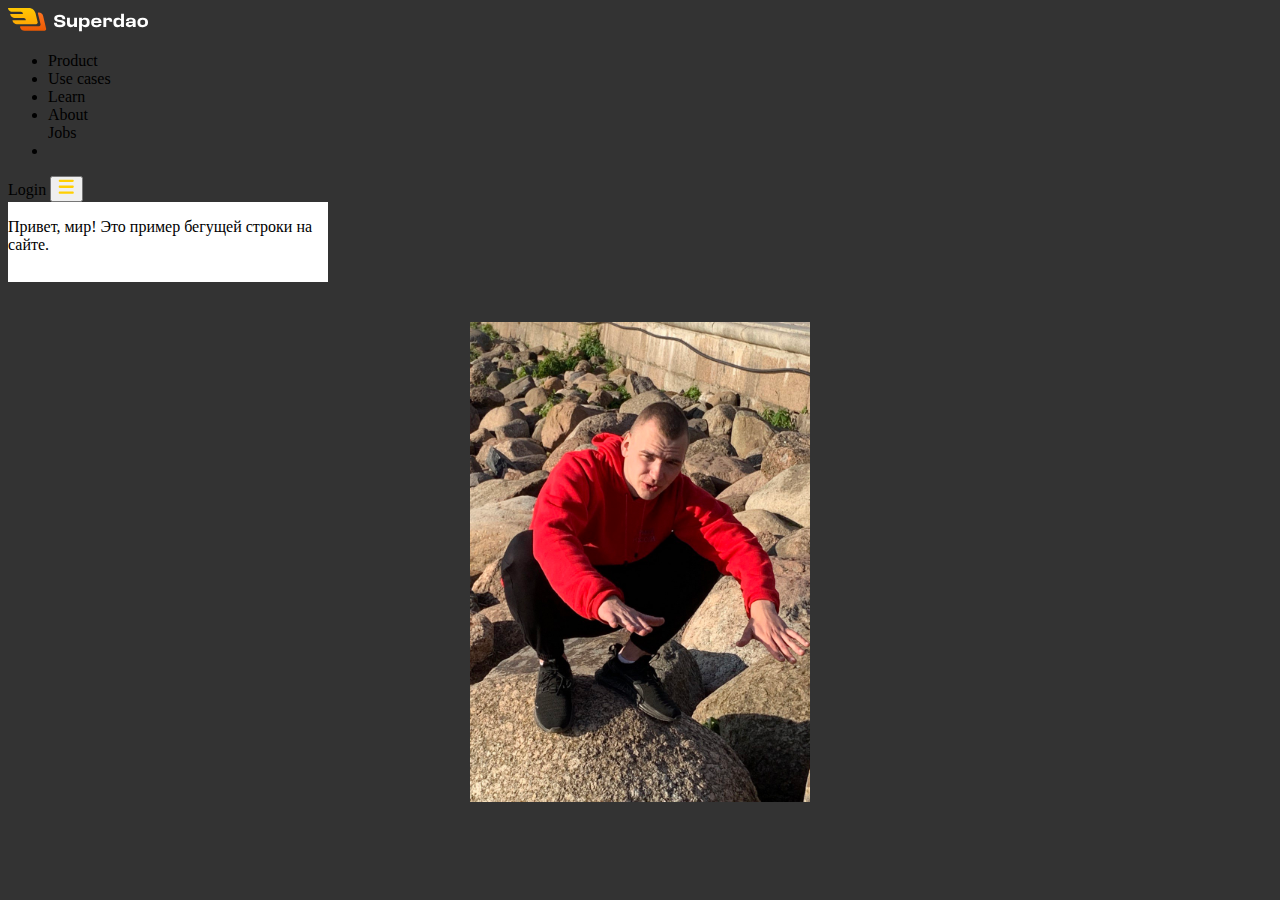
==== demo.html @ b94b9bd3 "fix" ====
<!DOCTYPE html>
<html lang="en">
<head>
    <meta charset="UTF-8">
    <meta name="viewport" content="width=device-width, initial-scale=1.0">
    <link rel="stylesheet" href="css/demo.css">
    <link rel="img" href="img/">
    <title>Document</title>
</head>
<body>
    <header class="header">
        <div class="header__wrapper wrapper">
            <a class="header__link" href="#"><img src="img/Logo (1).svg" alt="logo"></a>   
                <ul class="header__link-list">
                    <li>
                        <a>Product</a>
                    </li>
                    <li>
                        <a class="problem__link">Use cases</a>
                    </li>
                    <li>
                        <a>Learn</a>
                    </li>
                    <li>
                        <a>About</a>
                    </li>
                        <a>Jobs</a>
                    <li>
                </ul>
                    <a class="header__link-muchwidth">Login</a>        
                    <button class="header__button" type="menu" name="menu">
                    <svg class="header__burger-menu" width="16.5" height="15.5" viewBox="0 0 18 16" fill="none">
                    <path fill-rule="evenodd" clip-rule="evenodd"
                    d="M2 0.25C1.30964 0.25 0.75 0.809644 0.75 1.5C0.75 2.19036 1.30964 2.75 2 2.75H16C16.6904 2.75 17.25 2.19036 17.25 1.5C17.25 0.809644 16.6904 0.25 16 0.25H2ZM0.75 8C0.75 7.30964 1.30964 6.75 2 6.75H16C16.6904 6.75 17.25 7.30964 17.25 8C17.25 8.69036 16.6904 9.25 16 9.25H2C1.30964 9.25 0.75 8.69036 0.75 8ZM0.75 14.5C0.75 13.8096 1.30964 13.25 2 13.25H16C16.6904 13.25 17.25 13.8096 17.25 14.5C17.25 15.1904 16.6904 15.75 16 15.75H2C1.30964 15.75 0.75 15.1904 0.75 14.5Z"
                    fill="#FFCF01" />
                    </svg></button>
        </div>
    </header>
    <body>
        <div class="card center">

            <div class="front">
                <img src="img/photo1699788513-_5_.png" alt="Kirill">
            </div>
            <div class="back">
                <div class="back-content center">
                    <h2></h2>
                    <span>Hoba</span>
                    <span>Kak Bam Magiya?</span>
                </div>
            </div>
        </div>
        <div class="running__text">
                <div id="running-text">
                <p>Привет, мир! Это пример бегущей строки на сайте.</p>
                </div>
        </div>
    </body>
</body>
</html>
---- css/demo.css ----
*{
    font-family: 'Times New Roman', Times, serif;
}

body{
    background-color: #333;
}

.center{
    position: absolute;
    top: 50%;
    left: 50%;
    transform: translate(-50%, -50%);
}
.card{
    cursor: pointer;
    width: 340px;
    height: 480px;
    margin-top: 7rem ;
}
.front,
.back{
    width: 100%;
    height: 100%;
    overflow: hidden;
    backface-visibility: hidden;
    position: absolute;
    transition: transform .6s linear;
}
.front img{
    height: 100%;

}
.front{
    transform: perspective(600px) rotateY(0deg);
}
.back{
    transform: perspective(600px) rotateY(180deg);
    background-color: white;
}
.back-content{
    width: 100%;
    text-align: center; 
}
h2{
    margin-bottom: 20px;
}
span{
    display: block;
    font-size: 2.2rem;
}
.card:hover > .front{
    transform: perspective(600px) rotateY(-180deg);
}
.card:hover > .back{
    transform: perspective(600px) rotateY(0deg);
}
.running__text{
    width: 20rem;
    height: 5rem;
    background-color:white;
}
.running-text {
    width: 100%;
    height: 50px;
    background-color: #f2f2f2;
    padding: 10px;
    overflow: hidden;
}
p {
    display: inline-block;
    animation: running-text-animation 10s linear infinite;
    }
@keyframes running-text-animation {
    0% {
    transform: translateX(100%);
    }
    100% {
    transform: translateX(-100%);
    }
    }
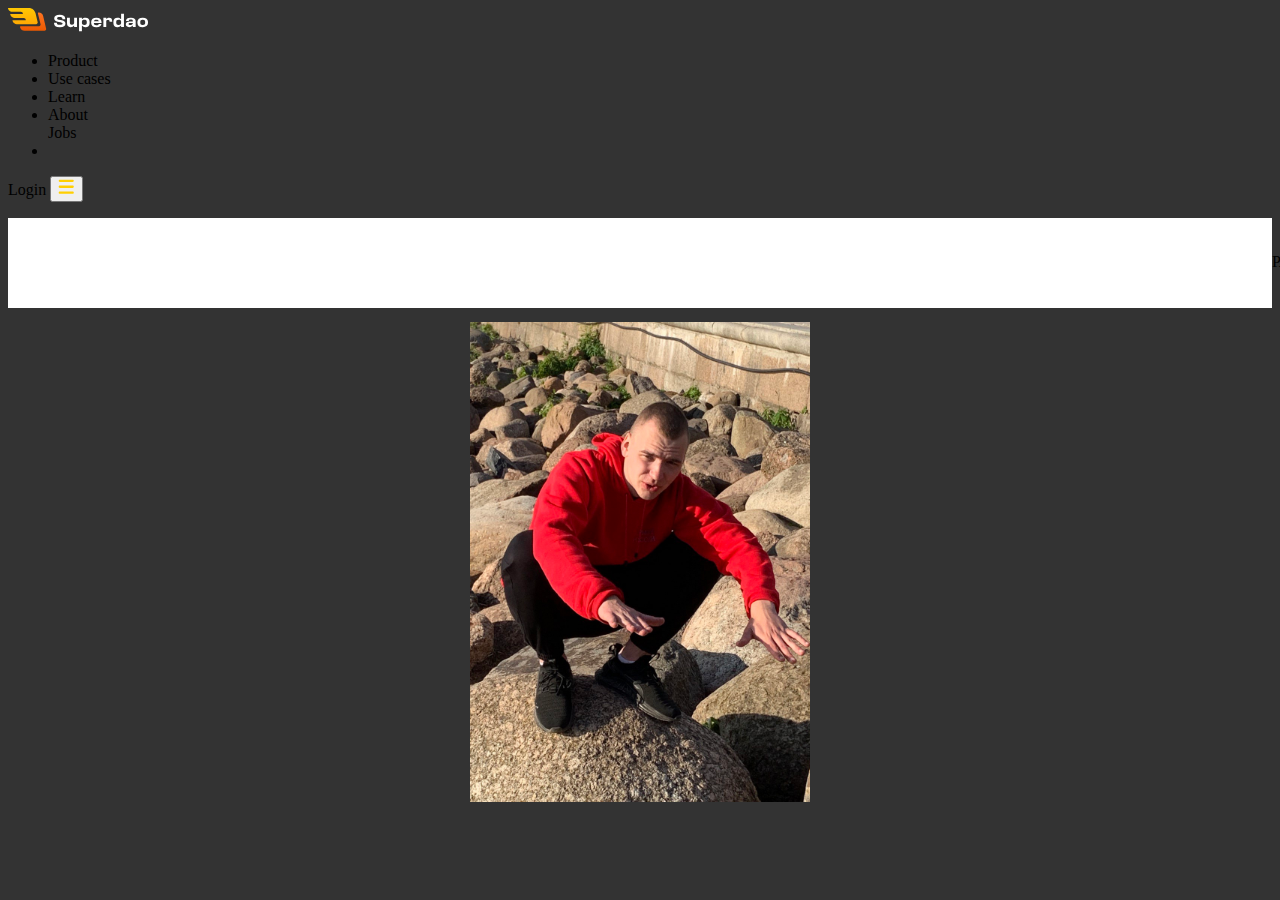
==== commit 313abdb0: "fix fix" ====
--- a/demo.html
+++ b/demo.html
@@ -37,12 +37,12 @@
         </div>
     </header>
     <body>
-        <div class="card center">
-
-            <div class="front">
-                <img src="img/photo1699788513-_5_.png" alt="Kirill">
-            </div>
-            <div class="back">
+        <div>
+            <div class="card center">
+                <div class="front">
+                    <img src="img/photo1699788513-_5_.png" alt="Kirill">
+                </div>
+                <div class="back">
                 <div class="back-content center">
                     <h2></h2>
                     <span>Hoba</span>
@@ -50,11 +50,9 @@
                 </div>
             </div>
         </div>
-        <div class="running__text">
-                <div id="running-text">
-                <p>Привет, мир! Это пример бегущей строки на сайте.</p>
-                </div>
-        </div>
+        <div class='block'>
+            <p>Рандомный текст</p>
+        </div>  
     </body>
 </body>
 </html>--- a/css/demo.css
+++ b/css/demo.css
@@ -55,27 +55,27 @@
 .card:hover > .back{
     transform: perspective(600px) rotateY(0deg);
 }
-.running__text{
-    width: 20rem;
-    height: 5rem;
-    background-color:white;
-}
-.running-text {
-    width: 100%;
-    height: 50px;
-    background-color: #f2f2f2;
-    padding: 10px;
-    overflow: hidden;
-}
-p {
-    display: inline-block;
-    animation: running-text-animation 10s linear infinite;
+.block{
+    height: 90px;
+    width:100%;
+    margin:0 auto;
+    background: white;
+  }
+  .block p{
+    text-align:center;
+    color:black;
+    text-transform: uppercase;
+    padding-top: 35px;
+    animation: text 10s infinite linear;
+    padding-left: 100%;
+    white-space: nowrap;
+  }
+  @keyframes text {
+    0%{
+      transform: translate(0, 0);
     }
-@keyframes running-text-animation {
-    0% {
-    transform: translateX(100%);
+    
+    100%{
+      transform: translate(-160%, 0);
     }
-    100% {
-    transform: translateX(-100%);
-    }
-    }+  }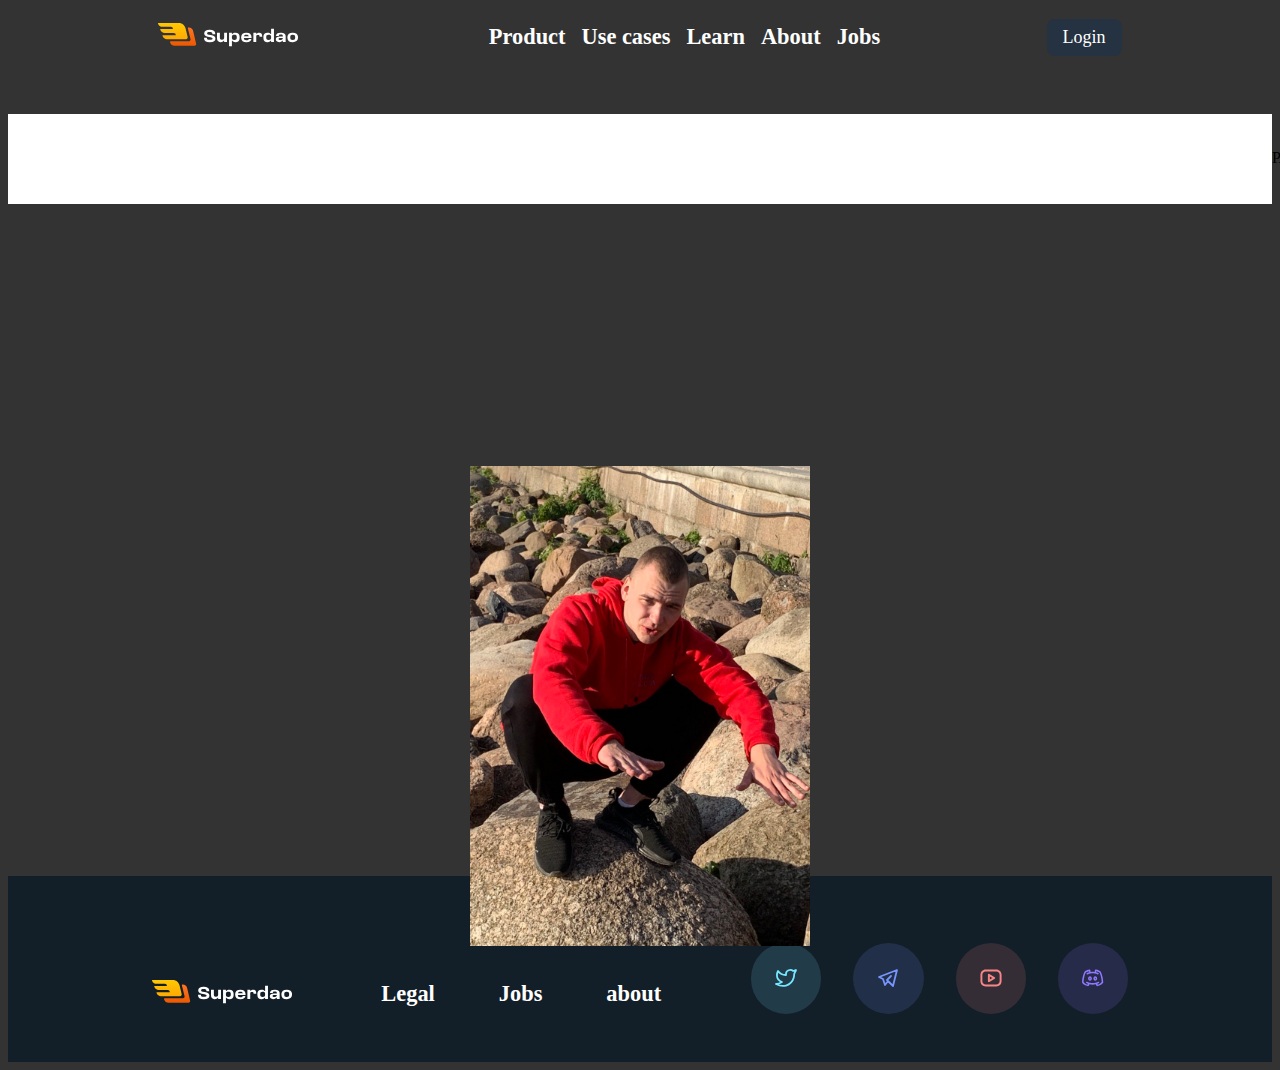
==== commit e8b4b9cb: "вроде как закончил" ====
--- a/demo.html
+++ b/demo.html
@@ -13,18 +13,18 @@
             <a class="header__link" href="#"><img src="img/Logo (1).svg" alt="logo"></a>   
                 <ul class="header__link-list">
                     <li>
-                        <a>Product</a>
+                        <a class="problem__link">Product</a>
                     </li>
                     <li>
                         <a class="problem__link">Use cases</a>
                     </li>
                     <li>
-                        <a>Learn</a>
+                        <a class="problem__link">Learn</a>
                     </li>
                     <li>
-                        <a>About</a>
+                        <a class="problem__link">About</a>
                     </li>
-                        <a>Jobs</a>
+                        <a class="problem__link">Jobs</a>
                     <li>
                 </ul>
                     <a class="header__link-muchwidth">Login</a>        
@@ -37,22 +37,55 @@
         </div>
     </header>
     <body>
+        <div class='block'>
+            <p>Рандомный текст</p>
+        </div>
         <div>
             <div class="card center">
                 <div class="front">
                     <img src="img/photo1699788513-_5_.png" alt="Kirill">
                 </div>
                 <div class="back">
-                <div class="back-content center">
-                    <h2></h2>
-                    <span>Hoba</span>
-                    <span>Kak Bam Magiya?</span>
+                    <div class="back-content center">
+                        <h2></h2>
+                        <span>Hoba</span>
+                        <span>Kak Bam Magiya?</span>
+                    </div>
                 </div>
             </div>
         </div>
-        <div class='block'>
-            <p>Рандомный текст</p>
-        </div>  
+        <footer>
+            <div class="footer__wrapper">
+                <a class="footer__link-ikon" href="#"><img class="footer__logo" src="img/Logo (1).svg" alt="logo5"></a>
+                <ul class="footer__list-text">
+                    <li><a class="footer__text" href="">Legal</a></li>
+                    <li><a class="footer__text" href="">Jobs</a></li>
+                    <li><a class="footer__text" href="">about</a></li>
+                </ul>
+                <ul class="footer__list-link">
+                    <li>
+                        <a class="footer__link-1" href="#">
+                            <img class="footer__icon" src="img/Frame.svg" alt="tweater">
+                        </a>
+                    </li>
+                    <li>
+                        <a class="footer__link-2" href="#">
+                            <img class="footer__icon" src="img/Frame (1).svg" alt="Telegramm">
+                        </a>
+                    </li>
+                    <li>
+                        <a class="footer__link-3" href="#">
+                            <img class="footer__icon" src="img/Frame (2).svg" alt="youtube">
+                        </a>
+                    </li>
+                    <li>
+                        <a class="footer__link-4" href="#">
+                            <img class="footer__icon" src="img/Frame 5617.svg" alt="discord">
+                        </a>
+                    </li>
+                </ul>
+            </div>
+        </footer>      
     </body>
 </body>
 </html>--- a/css/demo.css
+++ b/css/demo.css
@@ -1,11 +1,48 @@
-*{
+{
     font-family: 'Times New Roman', Times, serif;
 }
 
 body{
     background-color: #333;
 }
-
+.header__wrapper{
+    display: flex;
+    flex-direction: row;
+    flex-wrap: nowrap;
+    justify-content: space-evenly;
+    align-items: center;
+}
+.header__button{
+    display: none;
+}
+.header__link-list{
+    display: flex;
+    gap:1rem;
+    list-style: none;
+}
+.problem__link{
+    color: white;
+    font-family: Montserrat;
+    font-size: 1.4rem;
+    font-style: normal;
+    font-weight: 600;
+    line-height: normal;
+    text-decoration: none;
+}
+.header__link-muchwidth{
+    display: flex;
+    padding: 8px 16px;
+    align-items: center;
+    gap: 12px;
+    border-radius: 8px;
+    background: #243241;
+    color: var(--Fg-foregroundPrimary, #FFF);
+    font-family: Montserrat;
+    font-style: normal;
+    font-size: 18px;
+    line-height: normal;
+    font-weight: 500;
+}
 .center{
     position: absolute;
     top: 50%;
@@ -16,7 +53,7 @@
     cursor: pointer;
     width: 340px;
     height: 480px;
-    margin-top: 7rem ;
+    margin-top: 16rem ;
 }
 .front,
 .back{
@@ -58,7 +95,7 @@
 .block{
     height: 90px;
     width:100%;
-    margin:0 auto;
+    margin-top: 3rem;
     background: white;
   }
   .block p{
@@ -70,6 +107,87 @@
     padding-left: 100%;
     white-space: nowrap;
   }
+.footer{
+    align-items: center;
+}
+.footer__wrapper {
+    display: flex;
+    background: #121E28;
+    padding-top: 3.2rem;
+    flex-wrap: wrap;
+    margin: 42rem auto 0;
+    min-width: 36rem;
+    flex-direction: row;
+    justify-content: center;
+    align-items: center;
+    gap: 3.1rem;
+}
+.footer__list-text{
+    display: flex;
+    align-items: flex-start;
+    gap: 4rem;
+    list-style: none;
+}
+.footer__list-link{
+    display: flex;
+    align-items: flex-start;
+    gap: 2rem;
+    list-style: none;
+    margin-bottom: 3rem;
+}
+.footer__text{
+    color:white;
+    font-family: Montserrat;
+    font-size: 1.4rem;
+    font-style: normal;
+    font-weight: 600;
+    line-height: normal;
+    text-decoration: none;
+}
+.footer__link-1{
+    display: flex;
+    width: 2.4rem;
+    height: 2.4rem;
+    padding: 1rem;
+    justify-content: center;
+    align-items: center;
+    gap: 1rem;
+    border-radius: 10rem;
+    background: rgba(119, 230, 255, 0.15);
+}
+.footer__link-2{
+    background:rgba(119, 149, 255, 0.15);
+    display: flex;
+    width: 2.4rem;
+    height: 2.4rem;
+    padding: 1rem;
+    justify-content: center;
+    align-items: center;
+    gap: 1rem;
+    border-radius: 10rem;
+}
+.footer__link-3{
+    background: rgba(247, 135, 135, 0.15);
+    display: flex;
+    width: 2.4rem;
+    height: 2.4rem;
+    padding: 1rem;
+    justify-content: center;
+    align-items: center;
+    gap: 1rem;
+    border-radius: 10rem;
+}
+.footer__link-4{
+    background: rgba(146, 119, 255, 0.15);
+    display: flex;
+    width: 2.4rem;
+    height: 2.4rem;
+    padding: 1rem;
+    justify-content: center;
+    align-items: center;
+    gap: 1rem;
+    border-radius: 10rem;
+}
   @keyframes text {
     0%{
       transform: translate(0, 0);
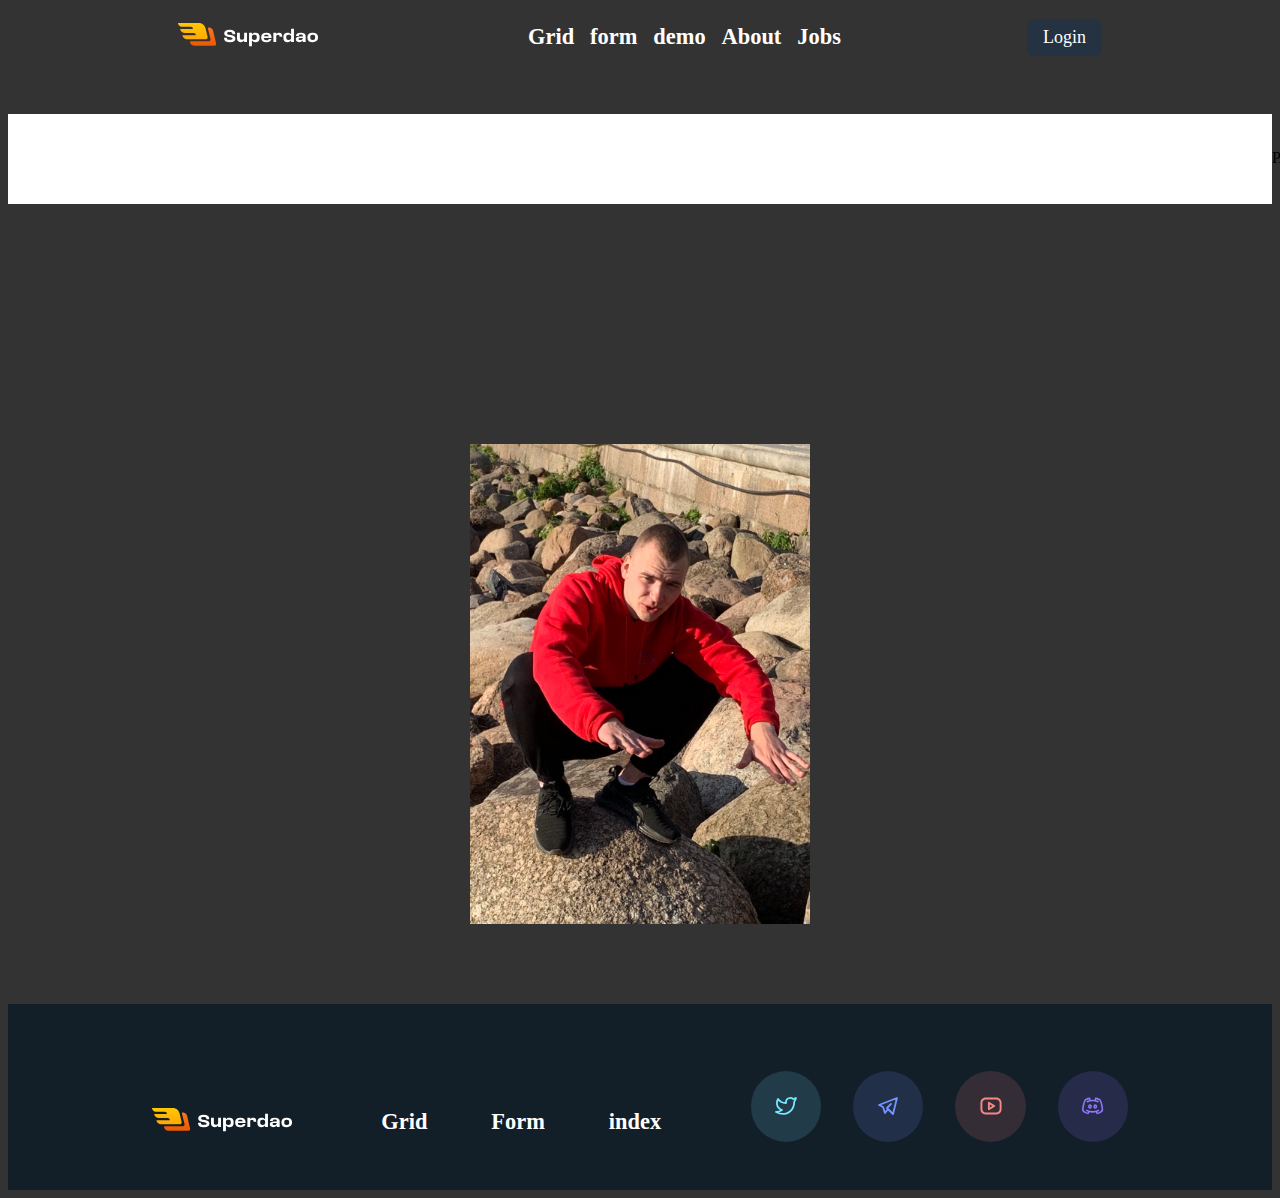
==== commit b9c9c0cc: "1" ====
--- a/demo.html
+++ b/demo.html
@@ -1,5 +1,6 @@
 <!DOCTYPE html>
 <html lang="en">
+
 <head>
     <meta charset="UTF-8">
     <meta name="viewport" content="width=device-width, initial-scale=1.0">
@@ -7,85 +8,91 @@
     <link rel="img" href="img/">
     <title>Document</title>
 </head>
+
 <body>
     <header class="header">
         <div class="header__wrapper wrapper">
-            <a class="header__link" href="#"><img src="img/Logo (1).svg" alt="logo"></a>   
-                <ul class="header__link-list">
-                    <li>
-                        <a class="problem__link">Product</a>
-                    </li>
-                    <li>
-                        <a class="problem__link">Use cases</a>
-                    </li>
-                    <li>
-                        <a class="problem__link">Learn</a>
-                    </li>
-                    <li>
-                        <a class="problem__link">About</a>
-                    </li>
-                        <a class="problem__link">Jobs</a>
-                    <li>
-                </ul>
-                    <a class="header__link-muchwidth">Login</a>        
-                    <button class="header__button" type="menu" name="menu">
-                    <svg class="header__burger-menu" width="16.5" height="15.5" viewBox="0 0 18 16" fill="none">
+            <a class="header__link" href="#"><img src="images/Logo (1).svg" alt="logo"></a>
+            <ul class="header__link-list">
+                <li class="header__list-item">
+                    <a href="/grid.html" class="item__link">Grid</a>
+                </li>
+                <li class="header__list-item">
+                    <a href="/form.html" class="item__link">form</a>
+                </li>
+                <li class="header__list-item">
+                    <a href="/demo.html" class="item__link">demo</a>
+                </li>
+                <li>
+                    <a class="problem__link">About</a>
+                </li>
+                <a class="problem__link">Jobs</a>
+                <li>
+            </ul>
+            <a class="header__link-muchwidth">Login</a>
+            <button class="header__button" type="menu" name="menu">
+                <svg class="header__burger-menu" width="16.5" height="15.5" viewBox="0 0 18 16" fill="none">
                     <path fill-rule="evenodd" clip-rule="evenodd"
-                    d="M2 0.25C1.30964 0.25 0.75 0.809644 0.75 1.5C0.75 2.19036 1.30964 2.75 2 2.75H16C16.6904 2.75 17.25 2.19036 17.25 1.5C17.25 0.809644 16.6904 0.25 16 0.25H2ZM0.75 8C0.75 7.30964 1.30964 6.75 2 6.75H16C16.6904 6.75 17.25 7.30964 17.25 8C17.25 8.69036 16.6904 9.25 16 9.25H2C1.30964 9.25 0.75 8.69036 0.75 8ZM0.75 14.5C0.75 13.8096 1.30964 13.25 2 13.25H16C16.6904 13.25 17.25 13.8096 17.25 14.5C17.25 15.1904 16.6904 15.75 16 15.75H2C1.30964 15.75 0.75 15.1904 0.75 14.5Z"
-                    fill="#FFCF01" />
-                    </svg></button>
+                        d="M2 0.25C1.30964 0.25 0.75 0.809644 0.75 1.5C0.75 2.19036 1.30964 2.75 2 2.75H16C16.6904 2.75 17.25 2.19036 17.25 1.5C17.25 0.809644 16.6904 0.25 16 0.25H2ZM0.75 8C0.75 7.30964 1.30964 6.75 2 6.75H16C16.6904 6.75 17.25 7.30964 17.25 8C17.25 8.69036 16.6904 9.25 16 9.25H2C1.30964 9.25 0.75 8.69036 0.75 8ZM0.75 14.5C0.75 13.8096 1.30964 13.25 2 13.25H16C16.6904 13.25 17.25 13.8096 17.25 14.5C17.25 15.1904 16.6904 15.75 16 15.75H2C1.30964 15.75 0.75 15.1904 0.75 14.5Z"
+                        fill="#FFCF01" />
+                </svg></button>
         </div>
     </header>
-    <body>
-        <div class='block'>
-            <p>Рандомный текст</p>
-        </div>
-        <div>
-            <div class="card center">
-                <div class="front">
-                    <img src="img/photo1699788513-_5_.png" alt="Kirill">
-                </div>
-                <div class="back">
-                    <div class="back-content center">
-                        <h2></h2>
-                        <span>Hoba</span>
-                        <span>Kak Bam Magiya?</span>
+    <main>
+        <section>
+            <div class='block'>
+                <p>Рандомный текст</p>
+            </div>
+        </section>
+        <section>
+            <div>
+                <div class="card center">
+                    <div class="front">
+                        <img src="images/photo1699788513-_5_.png" alt="Kirill">
+                    </div>
+                    <div class="back">
+                        <div class="back-content center">
+                            <h2></h2>
+                            <span>Hoba</span>
+                            <span>Kak Bam Magiya?</span>
+                        </div>
                     </div>
                 </div>
             </div>
+        </section>
+    </main>
+    <footer>
+        <div class="footer__wrapper">
+            <a class="footer__link-ikon" href="#"><img class="footer__logo" src="images/Logo (1).svg" alt="logo5"></a>
+            <ul class="footer__list-text">
+                <li><a class="footer__text" href="/grid.html">Grid</a></li>
+                <li><a class="footer__text" href="/form.html">Form</a></li>
+                <li><a class="footer__text" href="/INDEX.HTML">index</a></li>
+            </ul>
+            <ul class="footer__list-link">
+                <li>
+                    <a class="footer__link-1" href="#">
+                        <img class="footer__icon" src="images/Frame.svg" alt="tweater">
+                    </a>
+                </li>
+                <li>
+                    <a class="footer__link-2" href="#">
+                        <img class="footer__icon" src="images/Frame (1).svg" alt="Telegramm">
+                    </a>
+                </li>
+                <li>
+                    <a class="footer__link-3" href="#">
+                        <img class="footer__icon" src="images/Frame (2).svg" alt="youtube">
+                    </a>
+                </li>
+                <li>
+                    <a class="footer__link-4" href="#">
+                        <img class="footer__icon" src="images/Frame 5617.svg" alt="discord">
+                    </a>
+                </li>
+            </ul>
         </div>
-        <footer>
-            <div class="footer__wrapper">
-                <a class="footer__link-ikon" href="#"><img class="footer__logo" src="img/Logo (1).svg" alt="logo5"></a>
-                <ul class="footer__list-text">
-                    <li><a class="footer__text" href="">Legal</a></li>
-                    <li><a class="footer__text" href="">Jobs</a></li>
-                    <li><a class="footer__text" href="">about</a></li>
-                </ul>
-                <ul class="footer__list-link">
-                    <li>
-                        <a class="footer__link-1" href="#">
-                            <img class="footer__icon" src="img/Frame.svg" alt="tweater">
-                        </a>
-                    </li>
-                    <li>
-                        <a class="footer__link-2" href="#">
-                            <img class="footer__icon" src="img/Frame (1).svg" alt="Telegramm">
-                        </a>
-                    </li>
-                    <li>
-                        <a class="footer__link-3" href="#">
-                            <img class="footer__icon" src="img/Frame (2).svg" alt="youtube">
-                        </a>
-                    </li>
-                    <li>
-                        <a class="footer__link-4" href="#">
-                            <img class="footer__icon" src="img/Frame 5617.svg" alt="discord">
-                        </a>
-                    </li>
-                </ul>
-            </div>
-        </footer>      
-    </body>
+    </footer>
 </body>
+
 </html>--- a/css/demo.css
+++ b/css/demo.css
@@ -4,6 +4,12 @@
 
 body{
     background-color: #333;
+}
+.item__link{
+    color: white;
+    font-size: 1.4rem;
+    font-weight: 700;
+    text-decoration: none;
 }
 .header__wrapper{
     display: flex;
@@ -53,7 +59,13 @@
     cursor: pointer;
     width: 340px;
     height: 480px;
-    margin-top: 16rem ;
+    margin: 234px 0;
+}
+a:hover{
+    transform: scale(1.2);
+}
+.item__link:hover{
+    transform: scale(1.2);
 }
 .front,
 .back{
@@ -115,7 +127,7 @@
     background: #121E28;
     padding-top: 3.2rem;
     flex-wrap: wrap;
-    margin: 42rem auto 0;
+    margin: 50rem auto 0;
     min-width: 36rem;
     flex-direction: row;
     justify-content: center;
